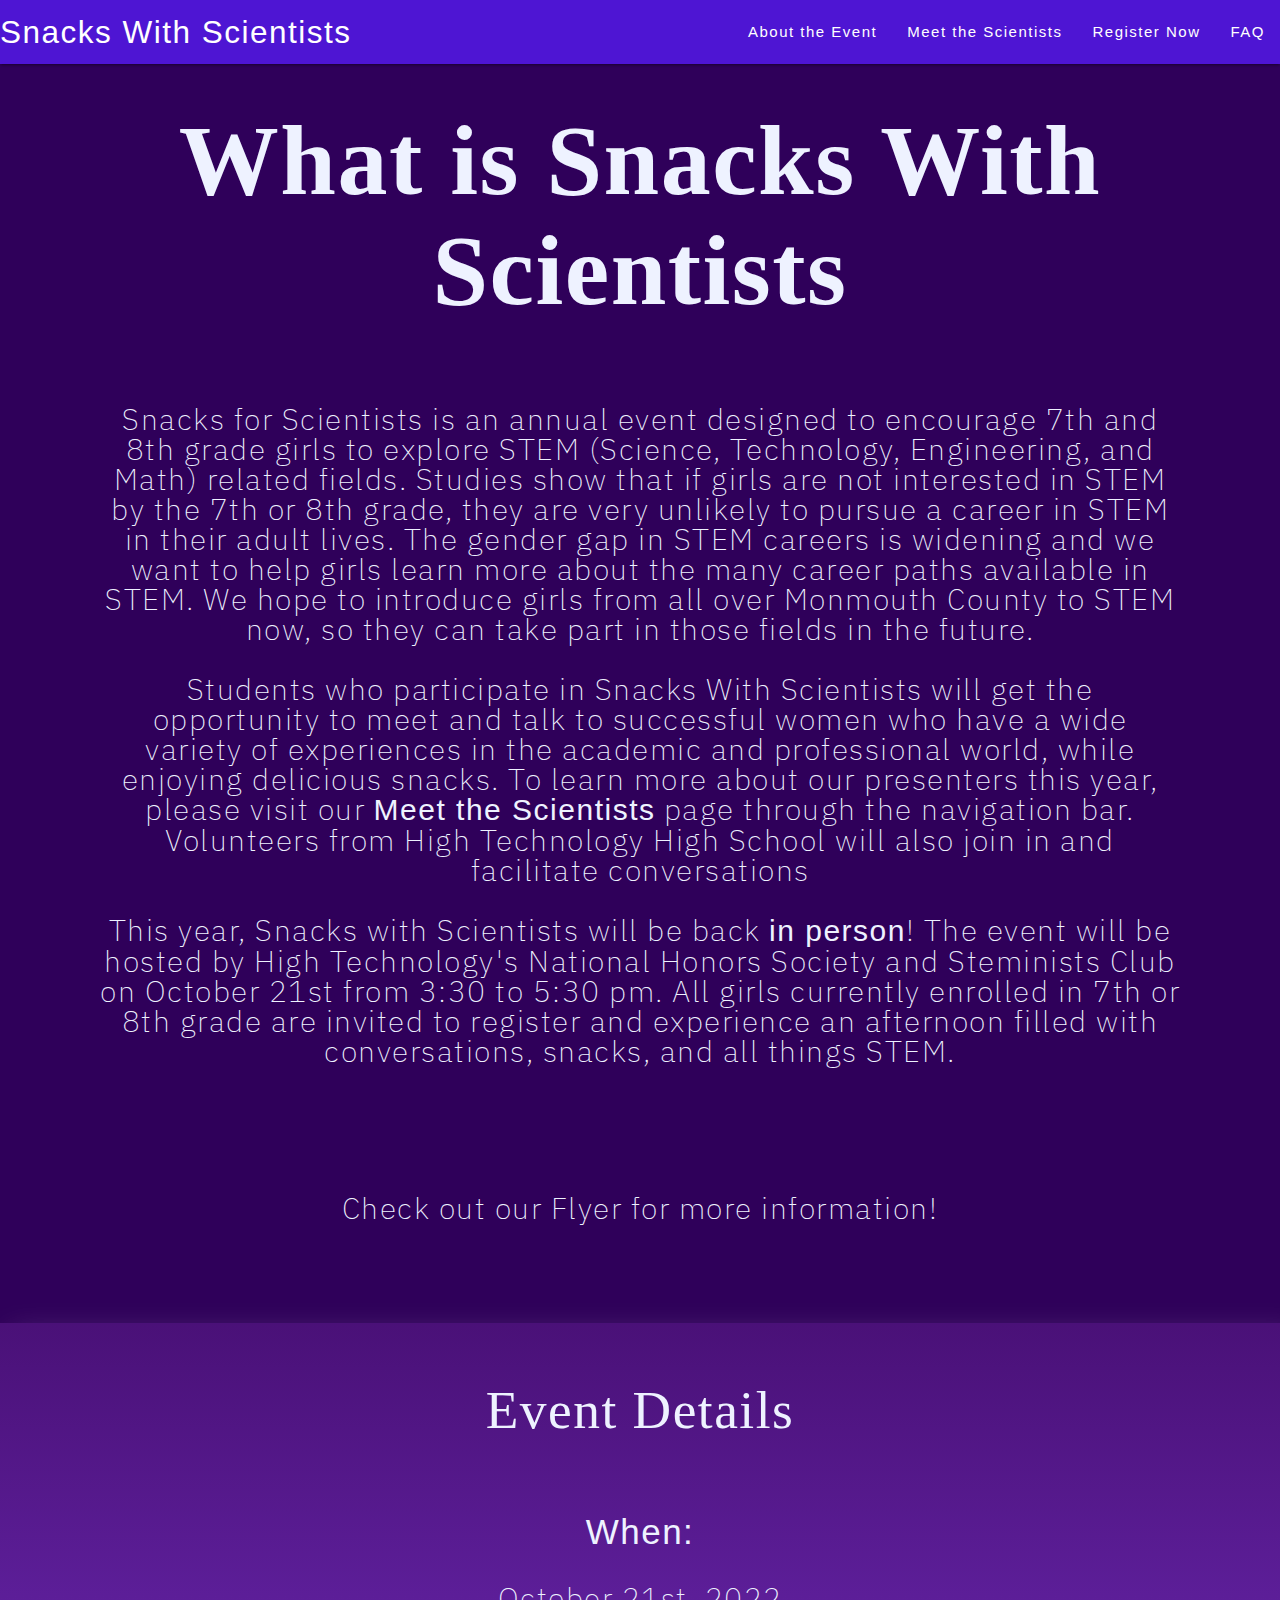
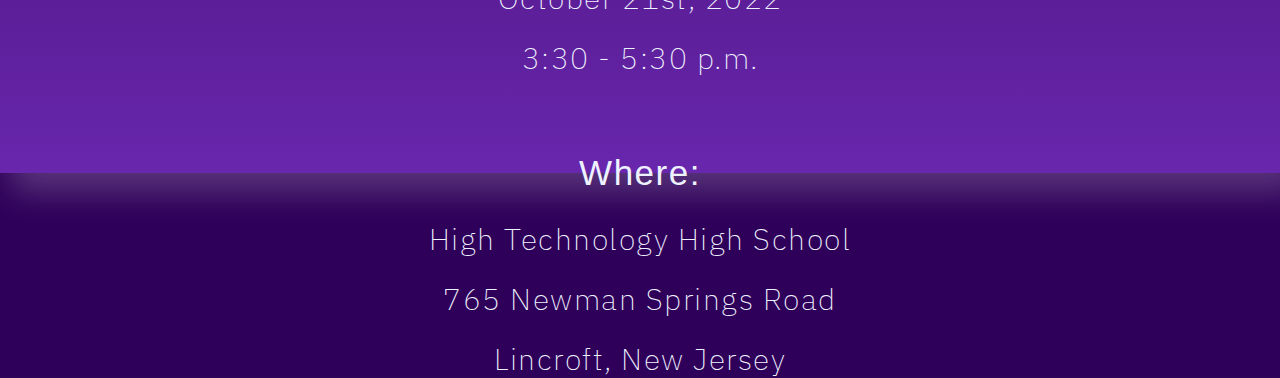
==== html/about.html @ 0be28e21 "worked on website formatting" ====
<!DOCTYPE html>
<head>
    <link rel="preconnect" href="https://fonts.googleapis.com">
    <link rel="preconnect" href="https://fonts.gstatic.com" crossorigin>
    <link href="https://fonts.googleapis.com/css2?family=IBM+Plex+Sans:ital,wght@0,100;0,200;1,100;1,200&family=Josefin+Sans:ital,wght@0,100;0,200;0,300;0,400;0,500;0,600;0,700;1,100;1,200;1,300;1,400;1,500;1,600;1,700&family=Lexend:wght@100;200;300;400;500&family=Playfair+Display+SC:ital,wght@0,400;0,700;0,900;1,400;1,700;1,900&family=Poppins:ital,wght@0,100;0,200;0,300;1,100;1,200;1,300&display=swap" rel="stylesheet">

    <!--Import materialize.css via CDN link-->
    <link rel="stylesheet" href="https://cdnjs.cloudflare.com/ajax/libs/materialize/1.0.0/css/materialize.min.css">
    <!--Import custom css-->
    <link rel="stylesheet" href="../css/style.css">
    <!--Let browser know website is optimized for mobile-->
    <meta name="viewport" content="width=device-width, initial-scale=1.0"/>
    <title>About the Event</title>
</head>
<body>
    <!--Navigation Bar-->
    <div class="navbar-fixed">
        <nav>
          <div class="nav-wrapper nav">
            <a href="../index.html" class="brand-logo nav-logo">Snacks With Scientists</a>
            <ul id="nav-mobile" class="right hide-on-med-and-down">
              <li><a href="../html/about.html">About the Event</a></li>
              <li><a href="../html/scientists.html">Meet the Scientists</a></li>
              <li><a href="../html/register.html">Register Now</a></li>
              <li><a href="../html/faq.html">FAQ</a></li>
            </ul>
          </div>
        </nav>
      </div>


      <h1>What is Snacks With Scientists</h1>
      <br>

      <p class="center-aligned">Snacks for Scientists is an annual event designed to encourage 7th and 8th grade girls to explore STEM (Science, Technology, Engineering, and Math) related fields. Studies show that if girls are not interested in STEM by the 7th or 8th grade, they are very unlikely to pursue a career in STEM in their adult lives. The gender gap in STEM careers is widening and we want to help girls learn more about the many career paths available in STEM. We hope to introduce girls from all over Monmouth County to STEM now, so they can take part in those fields in the future.</p>

      <p class="center-aligned">Students who participate in Snacks With Scientists will get the opportunity to meet and talk to successful women who have a wide variety of experiences in the academic and professional world, while enjoying delicious snacks. To learn more about our presenters this year, please visit our <strong>Meet the Scientists</strong> page through the navigation bar. Volunteers from High Technology High School will also join in and facilitate conversations</p>

      <p class="center-aligned">This year, Snacks with Scientists will be back <strong>in person</strong>! The event will be hosted by High Technology's National Honors Society and Steminists Club on October 21st from 3:30 to 5:30 pm. All girls currently enrolled in 7th or 8th grade are invited to register and experience an afternoon filled with conversations, snacks, and all things STEM.</p>

<br>
<br>
<br>
      <p class="center-aligned">Check out our Flyer for more information!</p>




<div class="event-details">
    <div class="mega-text">
        <br>
        <h2>Event Details</h2>
    </div>
<br>
        <h3 class="center-aligned"><strong>When:</strong></h4>
        <p>October 21st, 2022</p>
        <p>3:30 - 5:30 p.m.</p>

<br>
<h3 class="center-aligned"><strong>Where:</strong></h4>
    <p>High Technology High School</p>
    <p>765 Newman Springs Road</p>
    <p>Lincroft, New Jersey</p>
   
</div>
    </body>
---- css/style.css ----
* {
    font-family: 'Helvetica Neue', sans-serif;
    letter-spacing: 1.5px;
    color: #EEF2FF;
}

body, html {
    height: 100%;
    background-color: #2f005a ;
}

figcaption {
    text-align: center;
    margin: 3em;
}

h1 {
    font-family: 'Helvetica Neue', serif;
    font-weight: 700;
    font-size: 100px;
    text-align: center;
}

h2, h3 {
    font-family: 'Helvetica Neue', serif;
    font-weight: 400;
    text-align: center;
    margin-left: 5%;
    margin-right: 5%;
}

h3 {
    font-family: 'Helvetica Neue', serif;
    font-weight: 100;
    font-size: 35px;
    text-align: center;
    margin-left: 5%;
    margin-right: 5%;  
}


#catchphrase {
    font-family: 'Poppins';
    font-weight: 200;
    font-size: 40px;
}


#abt-button {
    background-color:#5a1bc0;
}

#abt-text {
    font-family: 'IBM Plex Sans';
    color: white;
}

h4 {
    font-family: 'Playfair Display SC', serif;
    font-weight: 400; 
    margin-left: 5%; 
    margin-right: 5%
}

p {
    font-size: 30px;
    line-height: 1;
    margin-left: 100px;
    margin-right: 100px;
    text-align: center;
    font-weight: 20px;
    letter-spacing: 1.5px;
}

ul {
    margin-left: 150px
}

ol {
    margin-left: 150px
}

p, table {
    font-family: 'IBM Plex Sans', sans-serif; 
    font-weight: 200
}
.brand-logo nav-logo {
    font-weight: 900
}

table {
    width: 50%;
    margin-left: auto;
    margin-right: auto;
    transition: opacity .3 .25s ease-out;
    will-change: opacity;
    border: 3px solid slategrey;
    box-shadow: 1em 1em 2em .25em rgba(0,0,0,.2);
}

table.is-visible {
    opacity: 1;
}

table thead {
    font-family: 'Lexend';
    font-weight: 500;
}

th, td {
    text-align: center;
}

.carousel {
    box-shadow: 1em 1em 2em .25em rgba(0,0,0,.2);
    height: 500px;
}

.carousel-item {
    /* Increase size of carousel */
    width: 350px !important;
    height: 350px !important;
    display: block;
    margin-top: -75px; /* Keep carousel centered in container */
    border-radius: .25em;
    box-shadow: 1em 1em 2em .25em rgba(0,0,0,.2);
}

.nav {
    background-color: #4e15d3;
    font-family: 'Playfair Display SC';
}

.event-details {
    height: 50%;
    background-position: center;
    background-repeat: no-repeat;
    background-size: cover;
    position: relative;
    margin-top: 100px;
    box-shadow: 1em 1em 2em .25em rgba(255, 255, 255, 0.2);
    background-image: linear-gradient(rgba(187, 87, 245, 0.192), rgba(160, 77, 255, 0.5));
}

.video-container {
    position: center;
    background-attachment: fixed;
    background-size: cover;
    background-repeat: no-repeat;
}
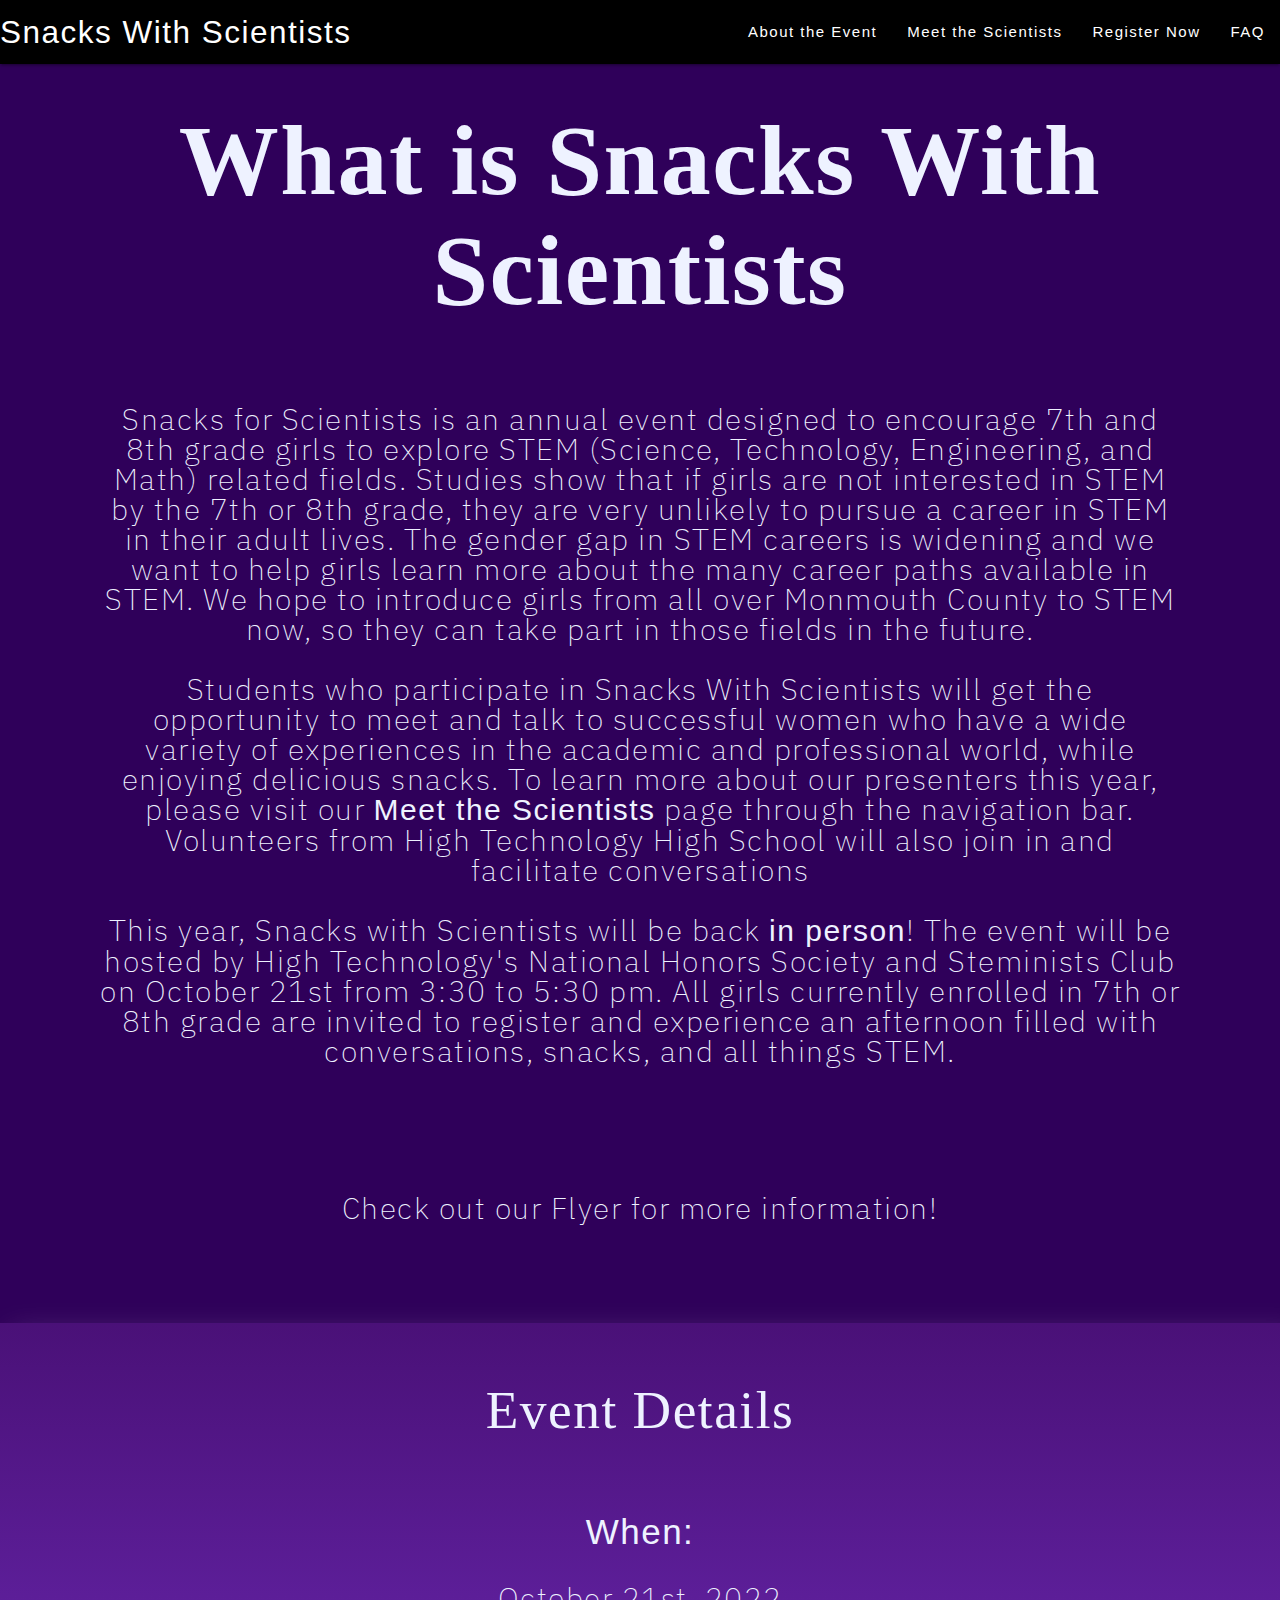
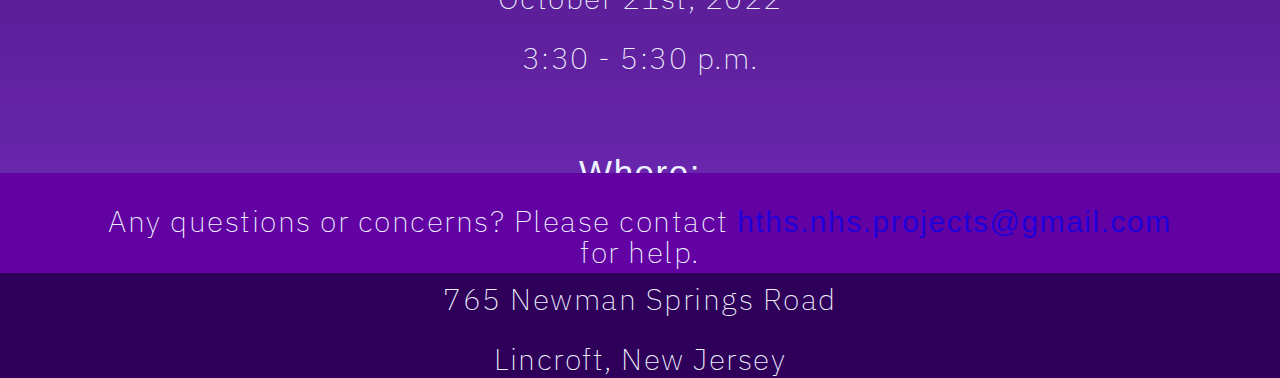
==== commit 0683bf08: "created website" ====
--- a/html/about.html
+++ b/html/about.html
@@ -63,4 +63,10 @@
     <p>Lincroft, New Jersey</p>
    
 </div>
-    </body>+    </body>
+    
+  <footer id="footer">
+    <p>Any questions or concerns? Please contact <a href="mailto:hths.nhs.projects@gmail.com" id="email">hths.nhs.projects@gmail.com</a> for help.</p>
+    
+      </footer>
+         --- a/css/style.css
+++ b/css/style.css
@@ -64,6 +64,16 @@
 
 p {
     font-size: 30px;
+    line-height: 1;
+    margin-left: 100px;
+    margin-right: 100px;
+    text-align: center;
+    font-weight: 20px;
+    letter-spacing: 1.5px;
+}
+
+.registration {
+    font-size: 50px;
     line-height: 1;
     margin-left: 100px;
     margin-right: 100px;
@@ -127,7 +137,7 @@
 }
 
 .nav {
-    background-color: #4e15d3;
+    background-color: #000000;
     font-family: 'Playfair Display SC';
 }
 
@@ -142,9 +152,80 @@
     background-image: linear-gradient(rgba(187, 87, 245, 0.192), rgba(160, 77, 255, 0.5));
 }
 
+.faq {
+    height: 25%;
+    background-position: center;
+    background-repeat: repeat;
+    background-size: cover;
+    position: relative;
+    margin-top: 100px;
+    box-shadow: 1em 1em 2em .25em rgba(0,0,0,.2);
+    background-image: linear-gradient(rgba(0, 0, 0, 0.192), rgba(157, 160, 184, 0.5));
+}
+
+.accordion {
+    background-color: rgb(188, 114, 231);
+    color: rgb(92, 1, 153);
+    cursor: pointer;
+    padding: 18px;
+    width: 100%;
+    border: none;
+    text-align: center;
+    outline: none;
+    font-size: 30px;
+    transition: 0.4s;
+
+  }
+  
+  .active, .accordion:hover {
+    background-color: rgb(255, 255, 255);
+  }
+  
+  .panel {
+    padding: 0 18px;
+    background-color: rgb(185, 123, 243);
+    max-height: 0;
+    overflow: hidden;
+    transition: max-height 0.2s ease-out;
+
+  }
+
 .video-container {
     position: center;
     background-attachment: fixed;
     background-size: cover;
     background-repeat: no-repeat;
 }
+
+#faq {
+    color:#2f005a;
+    font-size: 35px;
+}
+
+#email {
+    color:#2000d8
+}
+
+footer {
+    text-align: center;
+    padding: 3px;
+    background-color: rgb(99, 2, 163);
+    color: white;
+  }
+
+
+  #page-container {
+    position: relative;
+    min-height: 100vh;
+  }
+  
+  #content-wrap {
+    padding-bottom: 2.5rem;    /* Footer height */
+  }
+  
+  #footer {
+    position: relative;
+    bottom: 0;
+    width: 100%;
+    height: 100px;            /* Footer height */
+  }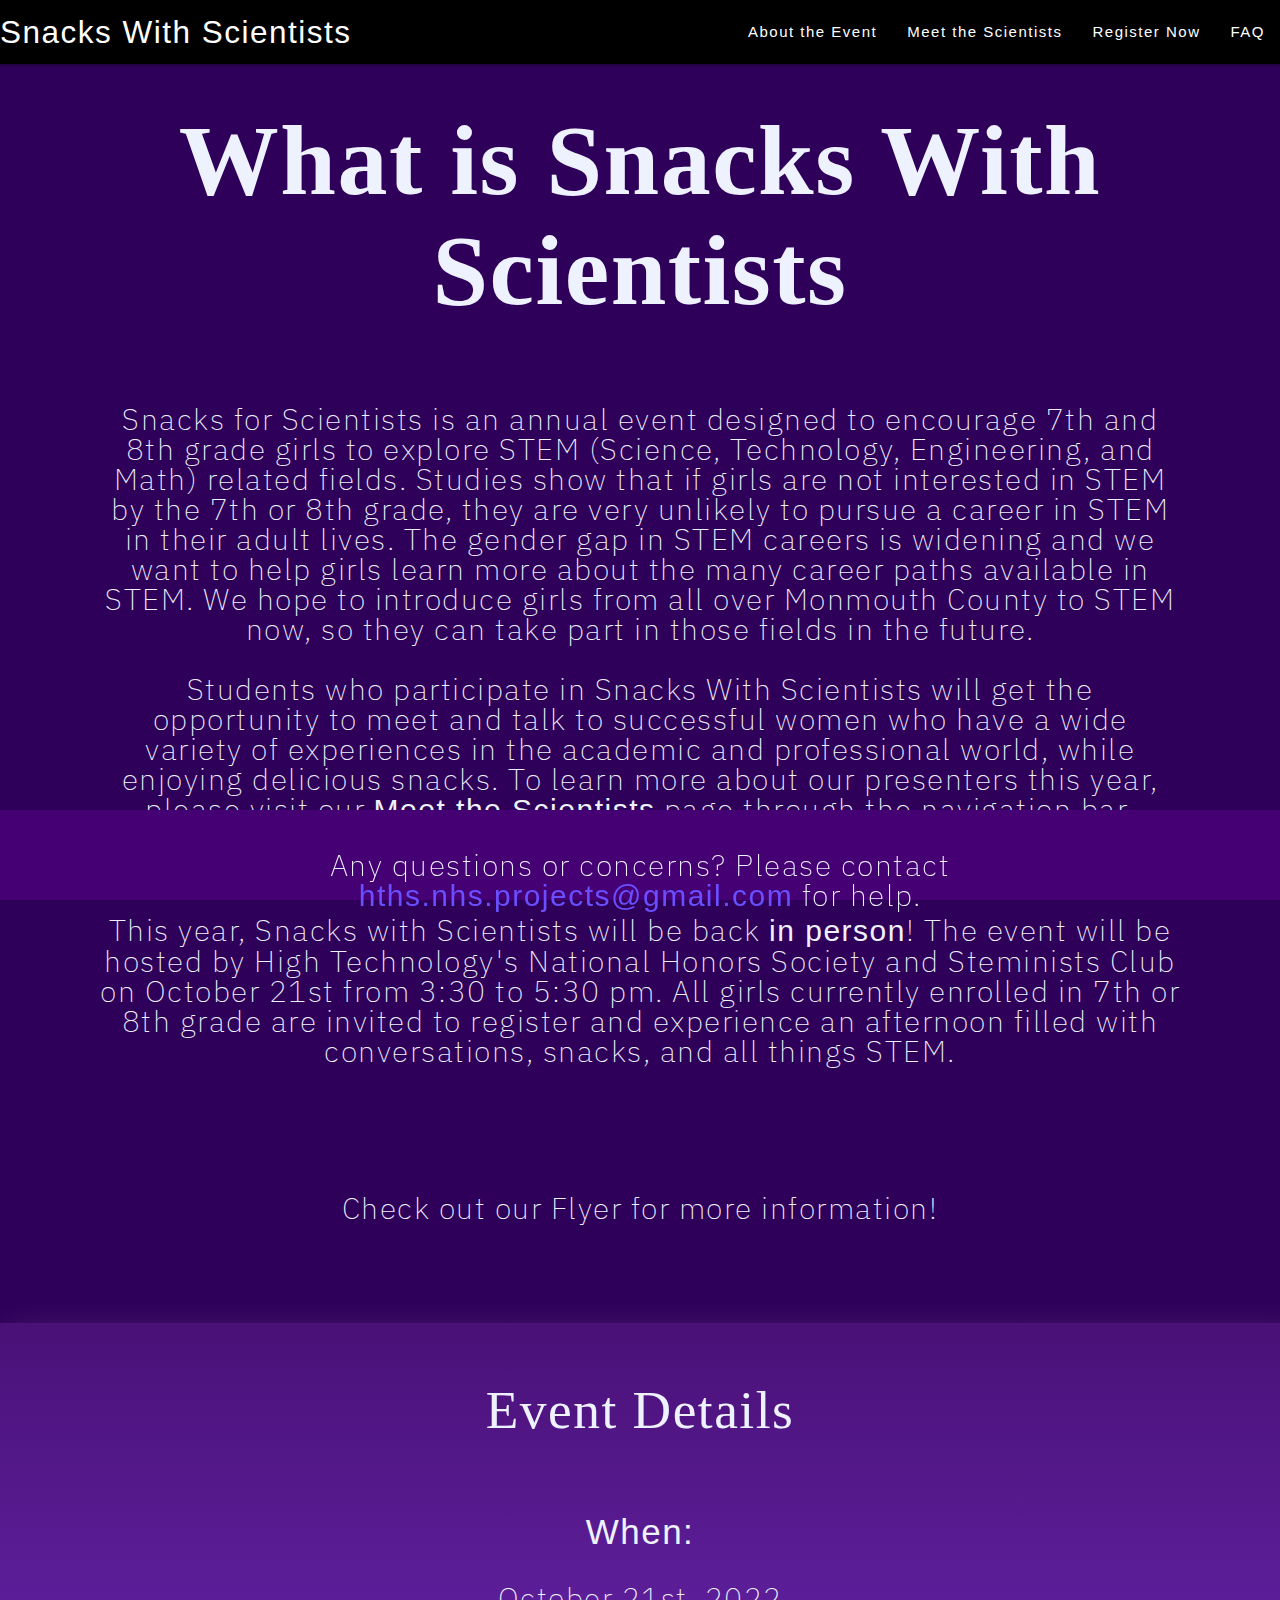
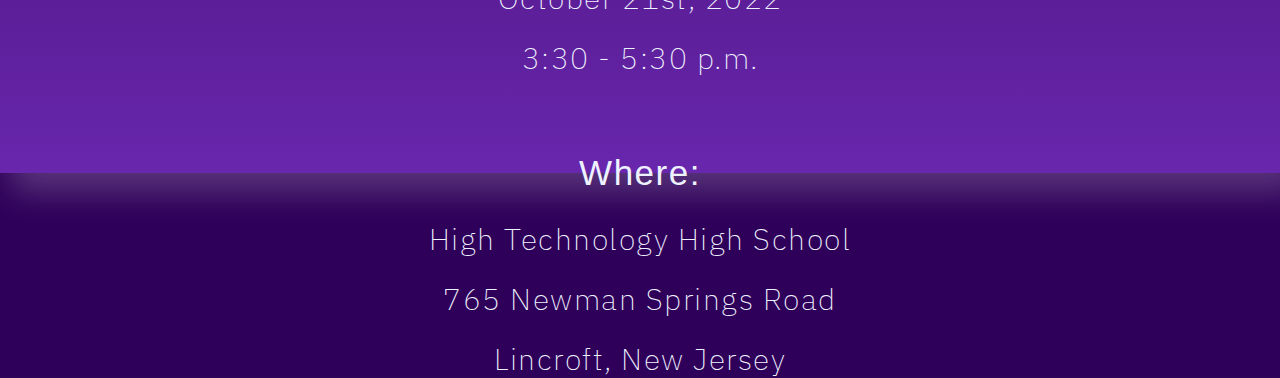
==== commit bb1ce0ee: "fixed footer" ====
--- a/html/about.html
+++ b/html/about.html
@@ -63,10 +63,22 @@
     <p>Lincroft, New Jersey</p>
    
 </div>
+
+<br>
+<br>
+<br>
+<br>
+<br>
+<br>
+
+
+
+
+<footer id="footer">
+  <p>Any questions or concerns? Please contact <a href="mailto:hths.nhs.projects@gmail.com" id="email">hths.nhs.projects@gmail.com</a> for help.</p>
+  
+    </footer>
+       
     </body>
     
-  <footer id="footer">
-    <p>Any questions or concerns? Please contact <a href="mailto:hths.nhs.projects@gmail.com" id="email">hths.nhs.projects@gmail.com</a> for help.</p>
-    
-      </footer>
-         + --- a/css/style.css
+++ b/css/style.css
@@ -1,5 +1,5 @@
 * {
-    font-family: 'Helvetica Neue', sans-serif;
+    font-family: 'Roboto', sans-serif;
     letter-spacing: 1.5px;
     color: #EEF2FF;
 }
@@ -15,14 +15,14 @@
 }
 
 h1 {
-    font-family: 'Helvetica Neue', serif;
+    font-family: 'Roboto', serif;
     font-weight: 700;
     font-size: 100px;
     text-align: center;
 }
 
 h2, h3 {
-    font-family: 'Helvetica Neue', serif;
+    font-family: 'Roboto', serif;
     font-weight: 400;
     text-align: center;
     margin-left: 5%;
@@ -30,7 +30,7 @@
 }
 
 h3 {
-    font-family: 'Helvetica Neue', serif;
+    font-family: 'Roboto', serif;
     font-weight: 100;
     font-size: 35px;
     text-align: center;
@@ -56,7 +56,7 @@
 }
 
 h4 {
-    font-family: 'Playfair Display SC', serif;
+    font-family: 'Roboto', serif;
     font-weight: 400; 
     margin-left: 5%; 
     margin-right: 5%
@@ -203,7 +203,7 @@
 }
 
 #email {
-    color:#2000d8
+    color:#694fff
 }
 
 footer {
@@ -213,7 +213,6 @@
     color: white;
   }
 
-
   #page-container {
     position: relative;
     min-height: 100vh;
@@ -223,9 +222,15 @@
     padding-bottom: 2.5rem;    /* Footer height */
   }
   
-  #footer {
-    position: relative;
-    bottom: 0;
-    width: 100%;
-    height: 100px;            /* Footer height */
+    #footer {
+        position: fixed;
+        padding: 10px 10px 0px 10px;
+        bottom: 0;
+        width: 100%;
+        /* Height of the footer*/
+        height: 90px;
+        text-align: center;
+        color:white;
+        background-color: rgb(69, 0, 116);
+
   }